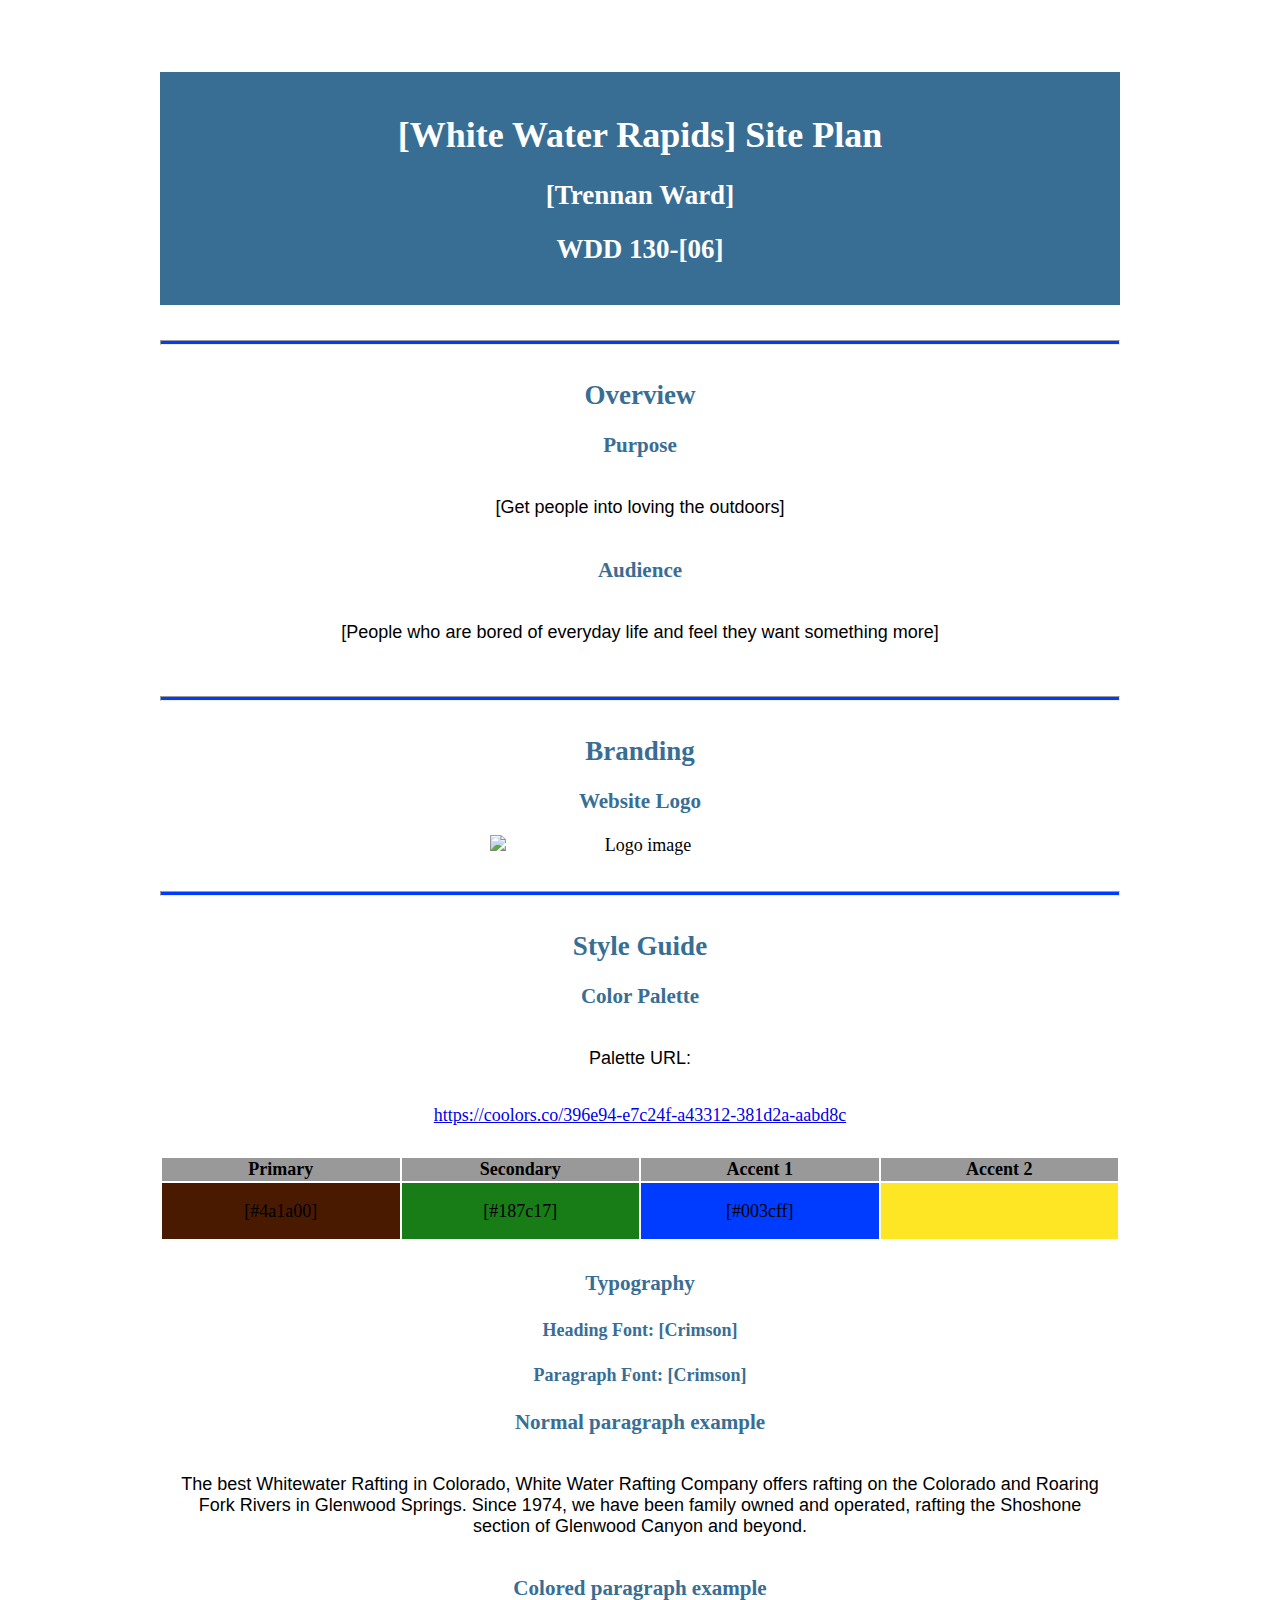
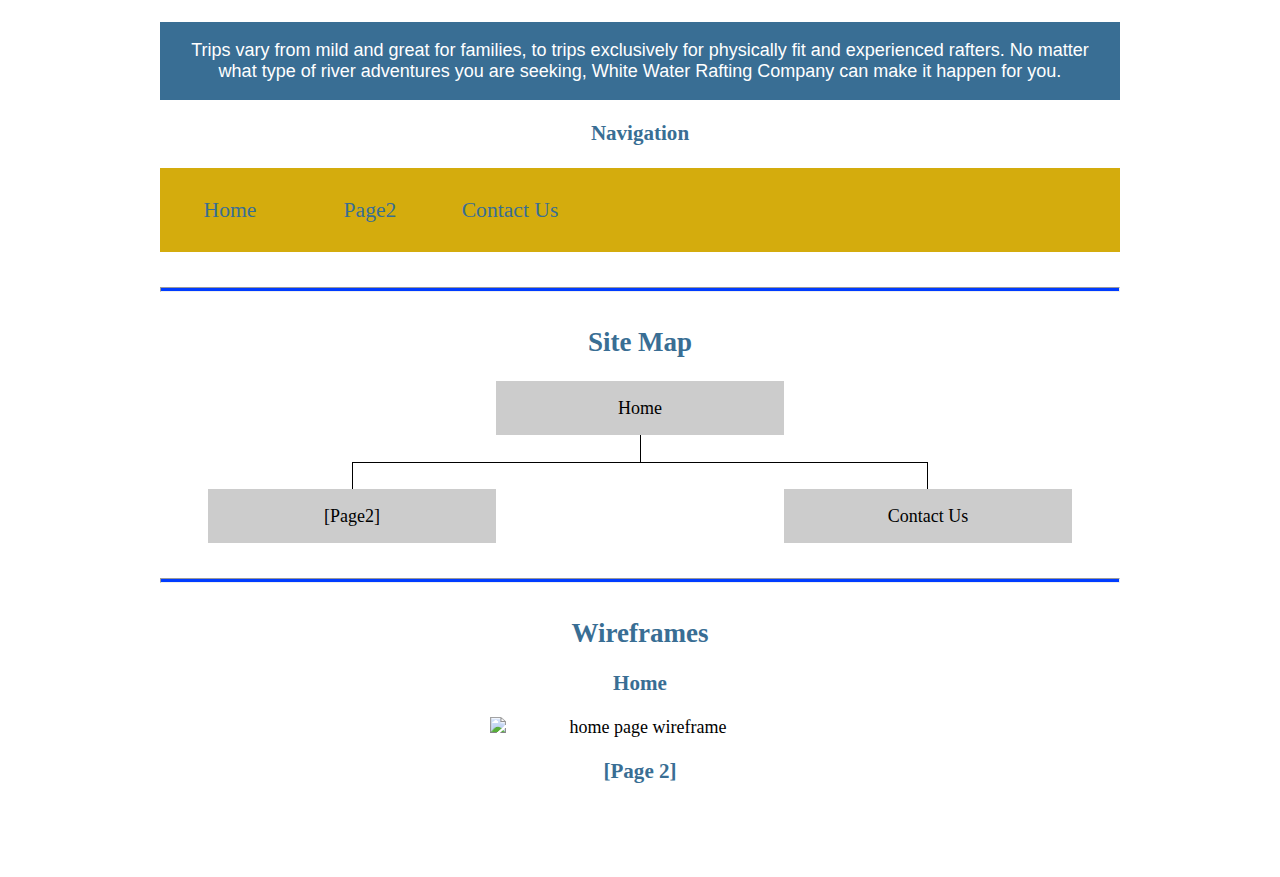
==== wwr/site-plan-rafting.html @ 7102e373 "Add files via upload" ====
<!DOCTYPE html>
<html lang="en-us">

<head>
  <meta charset="utf-8" />
  <title>Site Plan</title>
  <link type="text/css" rel="stylesheet" href="styles/site-plan-rafting.css" />
</head>

<body>
  <header>
    <h1>[White Water Rapids] Site Plan</h1>
    <h2>[Trennan Ward]</h2>
    <h2>WDD 130-[06]</h2>
    <!-- In the header above, add the name of your site, your name and class number. For example if you are in section 3 you would put WDD 130-03 -->
  </header>
  <main>
    <!-- ------------------------Steps 2-5------------------------------ -->
    <hr />
    <h2>Overview</h2>
    <h3>Purpose</h3>
    <p>[Get people into loving the outdoors]</p>
    <!-- change this -->

    <h3>Audience</h3>
    <p>[People who are bored of everyday life and feel they want something more]</p>
    <!-- change this -->

    <hr />
    <h2>Branding</h2>
    <h3>Website Logo</h3>
    <!-- Replace this with some sort of logo for your site.  A logo can be as simple as the name of your site in a nice font :) -->
    <img src="https://byui-wdd.github.io/wdd130/rafting_images/dryoarlogo.png" alt="Logo image" />
    <hr />
    <h2>Style Guide</h2>

    <!-- ------------------------Steps 6-9------------------------------ -->

    <h3>Color Palette</h3>
    <!--  The colors you choose for a website are one of the most important decisions you will make. Follow the instructions on the activity in Canvas then return and replace the color codes below with the hex color codes (the 6 digit numbers that show at the bottom of each color) for the colors you have chosen below.  You should have at least 2 colors but do not have to fill in all 4 if you do not need them.  -->

    <!-- Copy and paste the URL to your finished palette below. Replace the href value that is there with yours. Make sure to paste it into both the href value and the content text of the <a> tag -->
    <p>Palette URL:</p>
    <a href="https://coolors.co/396e94-e7c24f-a43312-381d2a-aabd8c"
      target="_blank">https://coolors.co/396e94-e7c24f-a43312-381d2a-aabd8c</a>

    <table class="colors">
      <tr>
        <th>Primary</th>
        <th>Secondary</th>
        <th>Accent 1</th>
        <th>Accent 2</th>
      </tr>
      <!-- Replace the numbers in the boxes below with your hex color codes. Then switch to the site-plan.css file and change your colors there as well. -->
      <tr>
        <td class="primary">[#4a1a00]</td>
        <td class="secondary">[#187c17]</td>
        <td class="accent1">[#003cff]</td>
        <td class="accent2"></td>
      </tr>
    </table>

    <!-- ------------------------Steps 10-12------------------------------ -->

    <h3>Typography</h3>
    <!-- Choose a font for your paragraphs (body copy) and headlines. What font(s) have you chosen? Think also about which of your colors above you might use for background and font colors. -->

    <h4>
      Heading Font: [Crimson]
      <!-- change this -->
    </h4>
    <h4>
      Paragraph Font: [Crimson]
      <!-- change this -->
    </h4>
    <h3>Normal paragraph example</h3>
    <p>
      The best Whitewater Rafting in Colorado, White Water Rafting Company
      offers rafting on the Colorado and Roaring Fork Rivers in Glenwood
      Springs. Since 1974, we have been family owned and operated, rafting the
      Shoshone section of Glenwood Canyon and beyond.
    </p>
    <h3>Colored paragraph example</h3>
    <p class="colored">
      Trips vary from mild and great for families, to trips exclusively for
      physically fit and experienced rafters. No matter what type of river
      adventures you are seeking, White Water Rafting Company can make it
      happen for you.
    </p>

    <!-- ------------------------Step 13------------------------------ -->

    <h3>Navigation</h3>
    <!-- Think about how you want your navigation bar to look. In the site-plan.css file change the colors to your colors to get the look you desire. -->
    <nav>
      <a href="#">Home</a>
      <a href="#">Page2</a>
      <a href="#">Contact Us</a>
    </nav>
    <hr />
    <h2>Site Map</h2>
    <div class="sitemap">
      <div class="sm-home">Home</div>
      <div class="sm-page2">
        [Page2]
        <!-- this page will have a name later -->
      </div>
      <div class="sm-page3">Contact Us</div>

      <div class="top">&nbsp;</div>
      <div class="left">&nbsp;</div>
      <div class="right">&nbsp;</div>
    </div>
    <hr />
    <h2>Wireframes</h2>
    <!-- Create an additional wireframe for your site. List it here below the Home page wireframe. -->

    <h3>Home</h3>

    <img src="https://byui-wdd.github.io/wdd130/rafting_images/wireframe_home.png" alt="home page wireframe" />

    <h3>[Page 2]</h3>

    <!-- <img src="#" alt="page 2 wireframe"> -->
  </main>
</body>

</html>
---- wwr/styles/site-plan-rafting.css ----
/* if you are using any Google fonts change the font names below to your fonts. 
Any spaces in your font name should be replaced with a +. 
Fonts are separated by a & */
@import url('https://fonts.googleapis.com/css2?family=Crimson+Text&display=swap');

:root {
  /* change the values below to your colors from your palette */
  --primary-color: #4a1a00   ;
  --secondary-color: #187c17 ;
  --accent1-color: #003cff;
  --accent2-color: rgb(255, 230, 37);

  /* change the values below to your chosen font(s) */
  --heading-font: "IM Fell French Canon";
  --paragraph-font: Lato, Helvetica, sans-serif;

  /* these colors below should be chosen from among your palette colors above */
  --headline-color-on-white: #396E94;  /* headlines on a white background */ 
  --headline-color-on-color: white; /* headlines on a colored background */ 
  --paragraph-color-on-white: #396E94; /* paragraph text on a white background */ 
  --paragraph-color-on-color: white; /* paragraph text on a colored background */ 
  --paragraph-background-color: #396E94  ;
  --nav-link-color: #396E94;
  --nav-background-color: #D4AC0D;
  --nav-hover-link-color: white;
  --nav-hover-background-color: #396E94;
}


/*  Look around below...but DON'T CHANGE ANYTHING! */

body {
  max-width: 960px;
  margin: 0 auto;
  padding: 4em;
  font-size: 18px;
  text-align: center;
}
img {
  display: block;
  margin: 0 auto;
  max-width: 300px;
}
h1, h2, h3, h4, h5, h6 {
  font-family: var(--heading-font);
  color: var(--headline-color-on-white);
}
h2 {
  text-align: center;
}
hr {
  height: 3px;
  margin: 35px 0;
  background: var(--accent1-color);
}
header {
  padding: 1em;
  text-align: center;
  color: var(--paragraph-color-on-color);
  background-color: var(--paragraph-background-color);
}
header > h1, header > h2 {
  color: var(--headline-color-on-color);
}
p {
  font-family: var(--paragraph-font);
  color: var(--paragraph-color);
  padding: 1em;
}
.colors {
  width: 100%;
  min-width: 350px;
  margin: 30px auto;
  text-align: center;
}
.colors th {
  background-color: #999;
}
.colors td{
  width: 25%;
  height: 3em;
}
.primary {
  background-color: var(--primary-color);
}
.secondary {
  background-color: var(--secondary-color);
}
.accent1 {
  background-color: var(--accent1-color);
}
.accent2{
  background-color: var(--accent2-color);
}
p.colored {
  background-color: var(--paragraph-background-color);
  color: var(--paragraph-color-on-color);
}
nav {
  background-color: var(--nav-background-color);
  line-height: 3em;
  text-align: center;
  font-size: 1.2em;
}
nav  {
  list-style-type: none;
  display: flex;
}
nav a {
  padding:1em;
  min-width: 120px;
  text-decoration: none;
  padding: 10px;
}
nav a:link, nav a:visited {
  color: var(--nav-link-color);
}
nav a:hover {
  color: var(--nav-hover-link-color);
  background-color: var(--nav-hover-background-color);
}
.sitemap {
  display: grid;
  justify-content: center;

  grid-template-columns: repeat(6, 15%);
  grid-template-rows: 3em 1.5em 1.5em 3em;
  grid-template-areas: ". . home home . ."
    ". . . top . ."
    ". left left right right ."
    "page2 page2 . . page3 page3";
}
.sitemap > div {
  text-align: center;
}
.sm-home {
  grid-area: home;
  background-color: #ccc;
  line-height: 3em;
}
.sm-page2 {
  grid-area: page2;
  background-color: #ccc;
  line-height: 3em;
}
.sm-page3 {
  grid-area: page3;
  background-color: #ccc;
  line-height: 3em;
}
.top {
  grid-area: top;
  border-left: 1px solid;
}
.left {
  grid-area: left;
  border-top: 1px solid;
  border-left: 1px solid;
}
.right {
  grid-area: right;
  border-top: 1px solid;
  border-right: 1px solid;
}
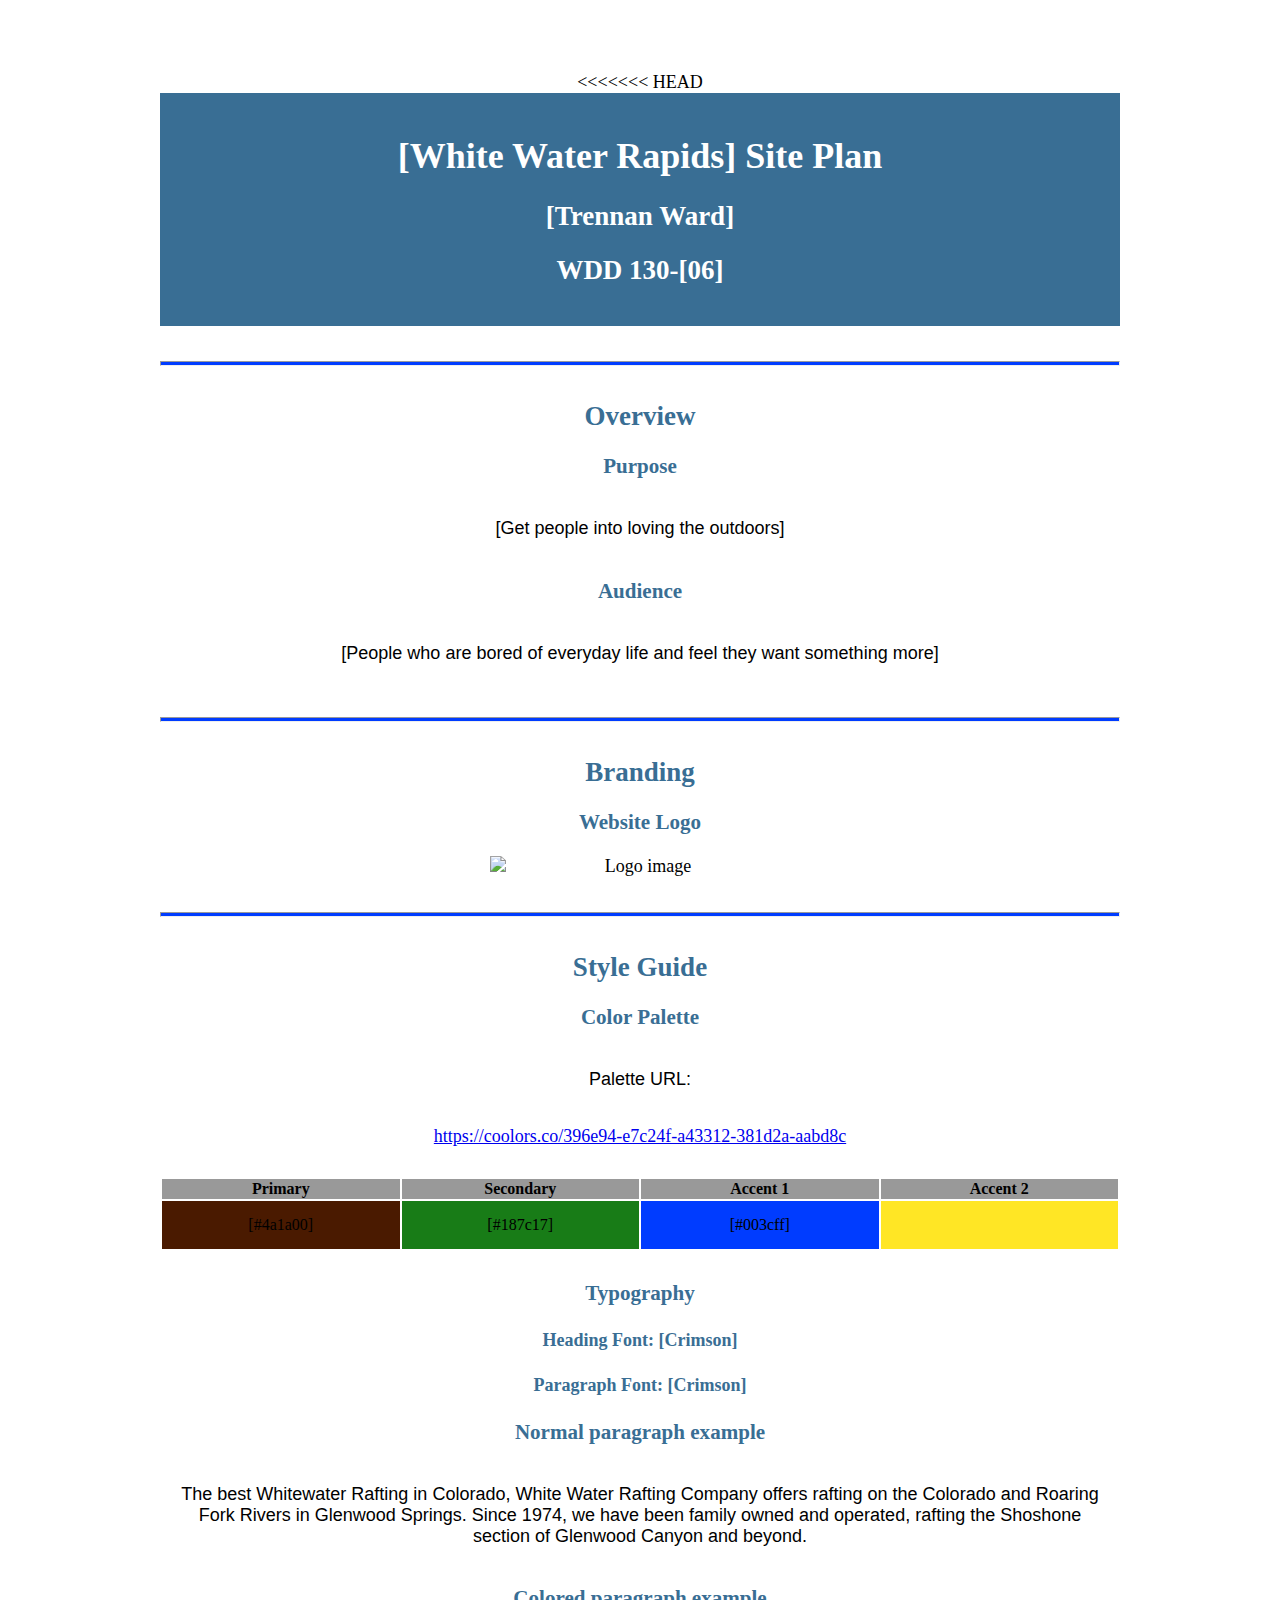
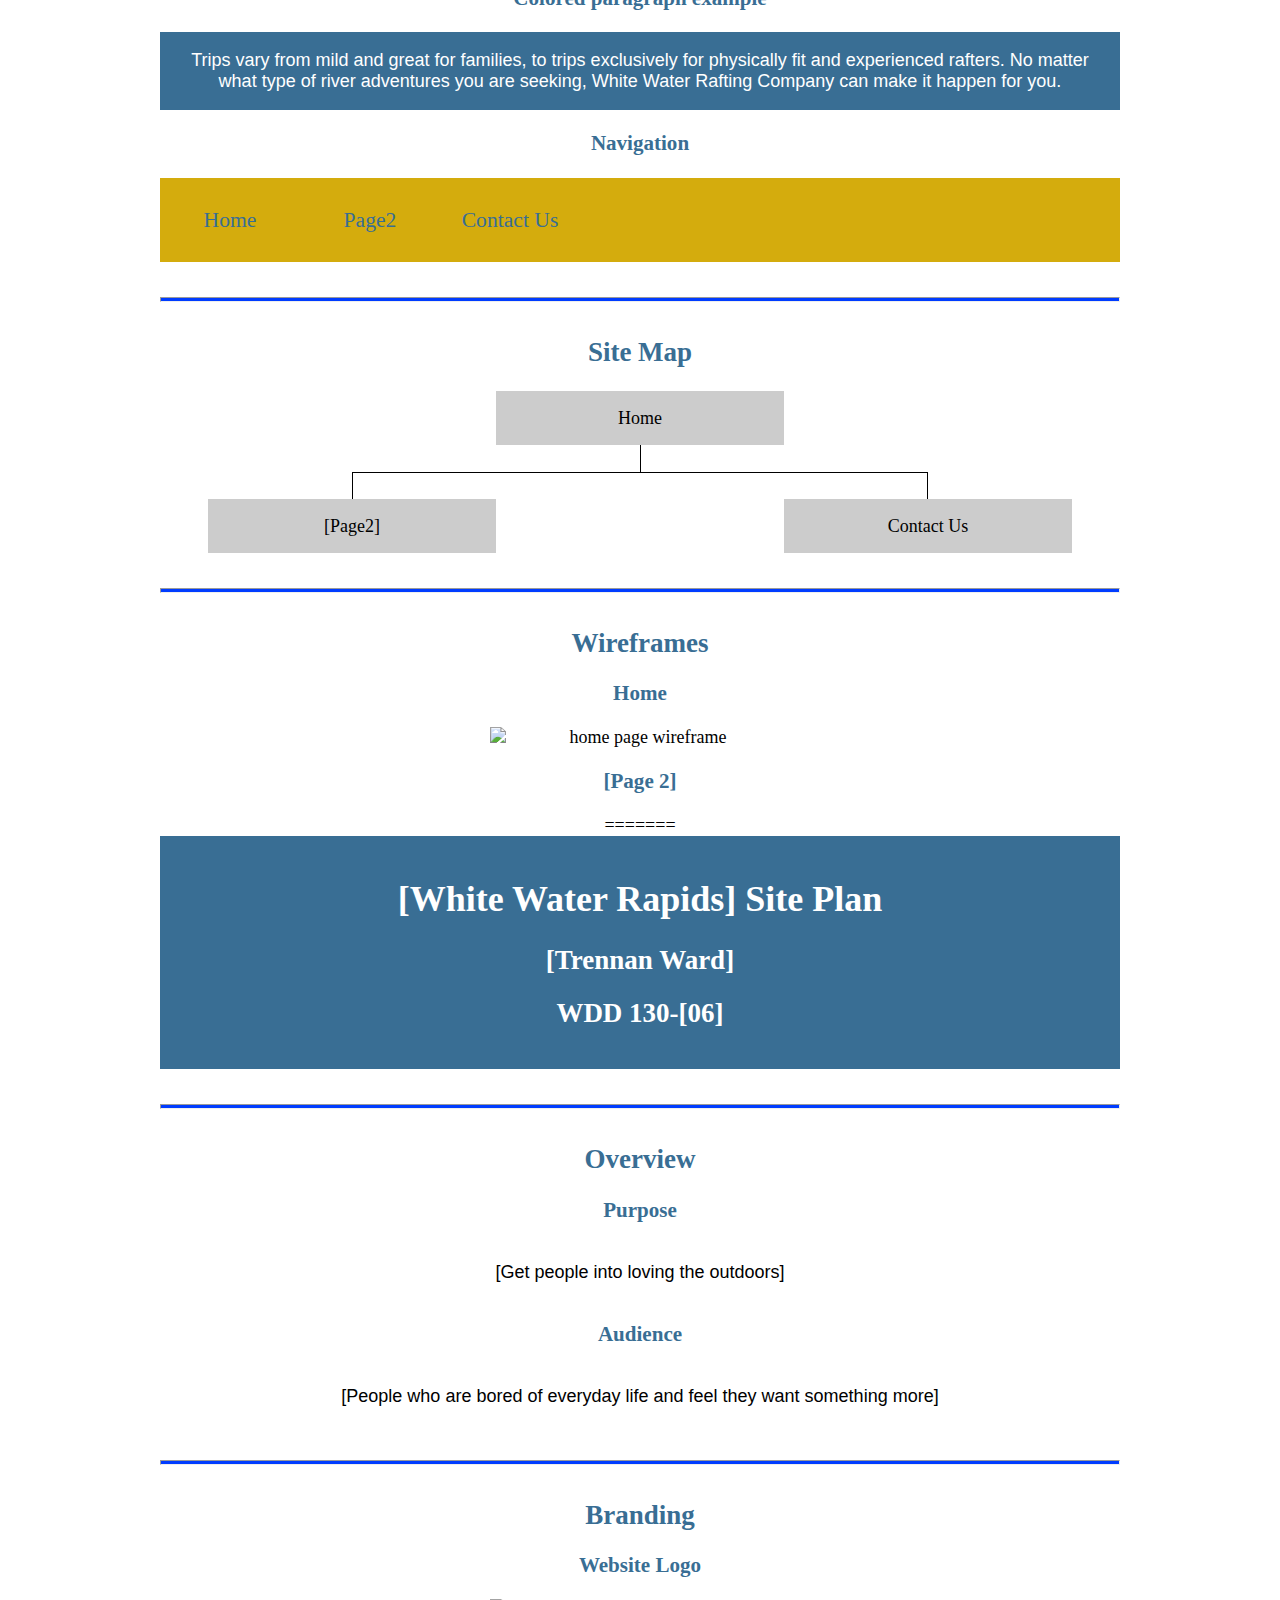
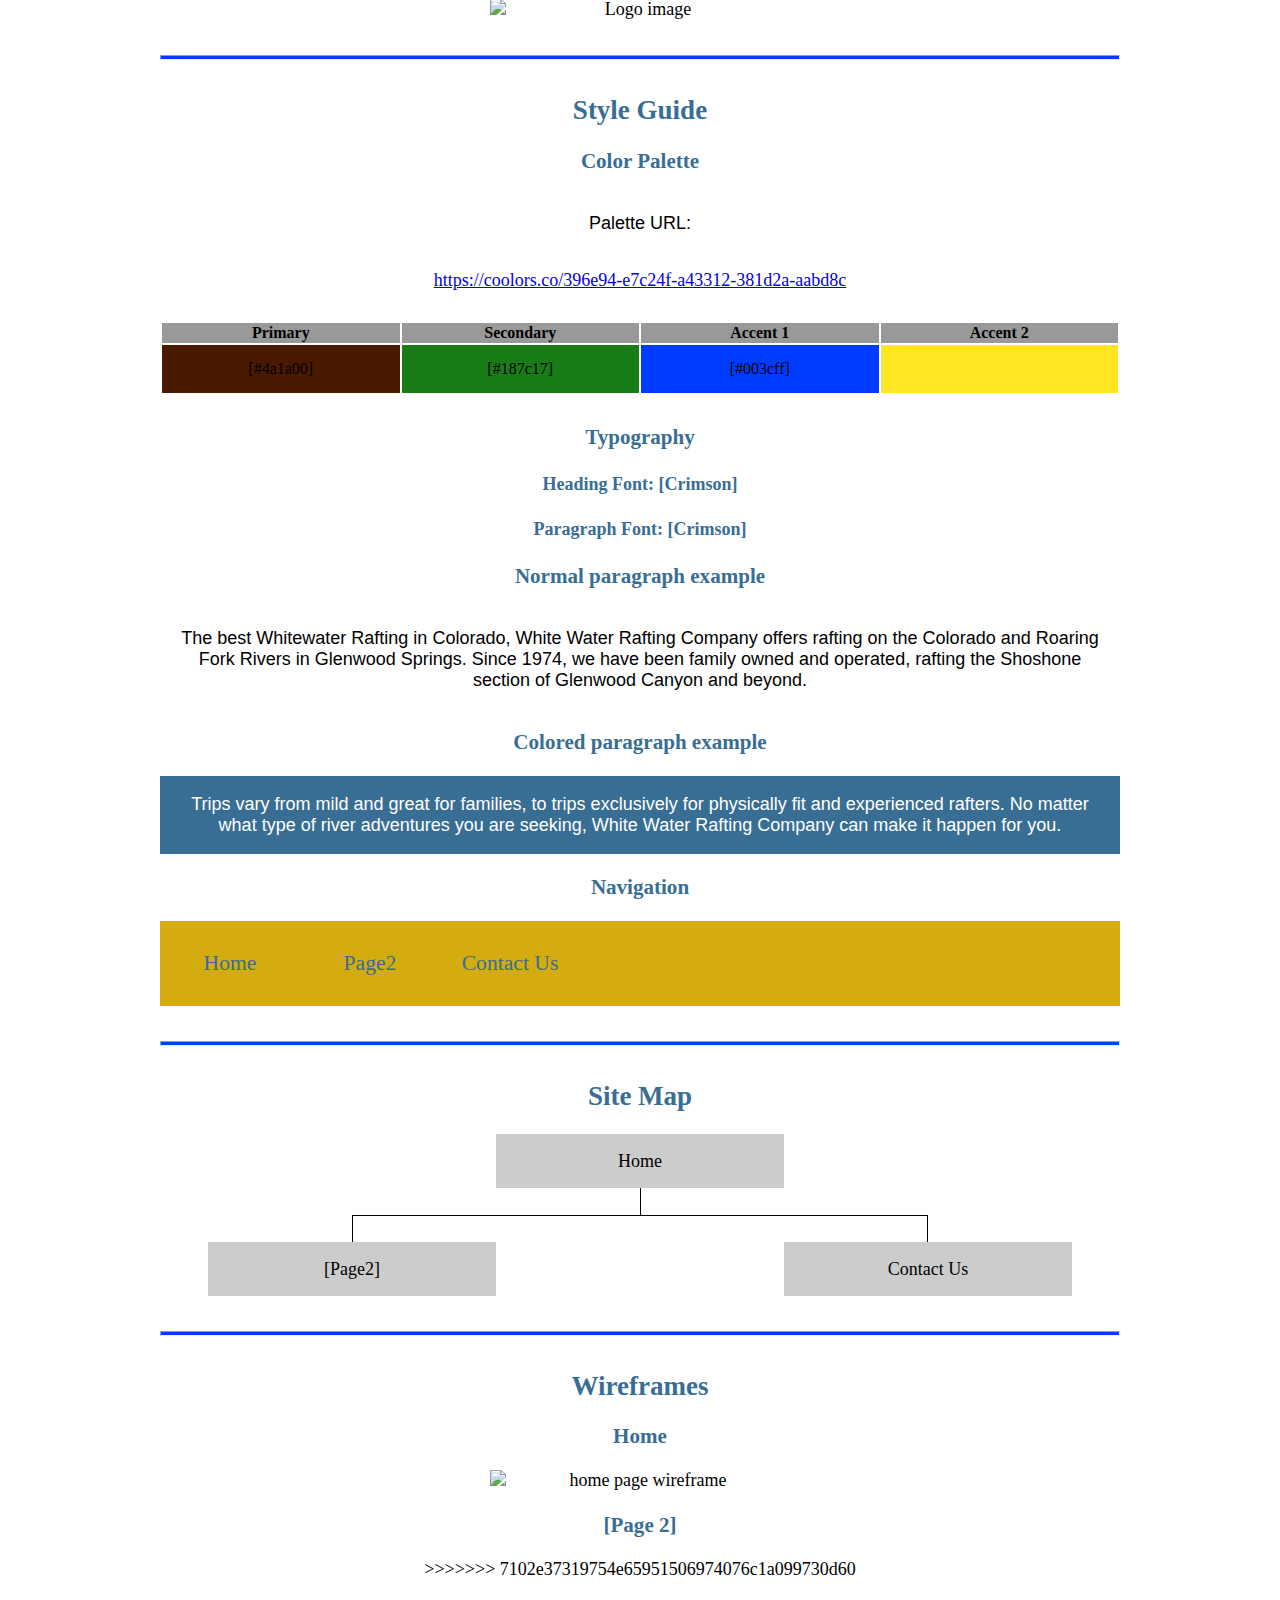
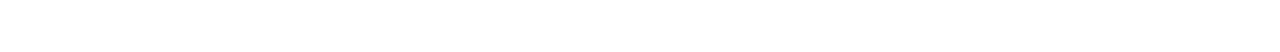
==== commit 7c678083: "site plan added" ====
--- a/wwr/site-plan-rafting.html
+++ b/wwr/site-plan-rafting.html
@@ -1,129 +1,260 @@
-
-<!DOCTYPE html>
-<html lang="en-us">
-
-<head>
-  <meta charset="utf-8" />
-  <title>Site Plan</title>
-  <link type="text/css" rel="stylesheet" href="styles/site-plan-rafting.css" />
-</head>
-
-<body>
-  <header>
-    <h1>[White Water Rapids] Site Plan</h1>
-    <h2>[Trennan Ward]</h2>
-    <h2>WDD 130-[06]</h2>
-    <!-- In the header above, add the name of your site, your name and class number. For example if you are in section 3 you would put WDD 130-03 -->
-  </header>
-  <main>
-    <!-- ------------------------Steps 2-5------------------------------ -->
-    <hr />
-    <h2>Overview</h2>
-    <h3>Purpose</h3>
-    <p>[Get people into loving the outdoors]</p>
-    <!-- change this -->
-
-    <h3>Audience</h3>
-    <p>[People who are bored of everyday life and feel they want something more]</p>
-    <!-- change this -->
-
-    <hr />
-    <h2>Branding</h2>
-    <h3>Website Logo</h3>
-    <!-- Replace this with some sort of logo for your site.  A logo can be as simple as the name of your site in a nice font :) -->
-    <img src="https://byui-wdd.github.io/wdd130/rafting_images/dryoarlogo.png" alt="Logo image" />
-    <hr />
-    <h2>Style Guide</h2>
-
-    <!-- ------------------------Steps 6-9------------------------------ -->
-
-    <h3>Color Palette</h3>
-    <!--  The colors you choose for a website are one of the most important decisions you will make. Follow the instructions on the activity in Canvas then return and replace the color codes below with the hex color codes (the 6 digit numbers that show at the bottom of each color) for the colors you have chosen below.  You should have at least 2 colors but do not have to fill in all 4 if you do not need them.  -->
-
-    <!-- Copy and paste the URL to your finished palette below. Replace the href value that is there with yours. Make sure to paste it into both the href value and the content text of the <a> tag -->
-    <p>Palette URL:</p>
-    <a href="https://coolors.co/396e94-e7c24f-a43312-381d2a-aabd8c"
-      target="_blank">https://coolors.co/396e94-e7c24f-a43312-381d2a-aabd8c</a>
-
-    <table class="colors">
-      <tr>
-        <th>Primary</th>
-        <th>Secondary</th>
-        <th>Accent 1</th>
-        <th>Accent 2</th>
-      </tr>
-      <!-- Replace the numbers in the boxes below with your hex color codes. Then switch to the site-plan.css file and change your colors there as well. -->
-      <tr>
-        <td class="primary">[#4a1a00]</td>
-        <td class="secondary">[#187c17]</td>
-        <td class="accent1">[#003cff]</td>
-        <td class="accent2"></td>
-      </tr>
-    </table>
-
-    <!-- ------------------------Steps 10-12------------------------------ -->
-
-    <h3>Typography</h3>
-    <!-- Choose a font for your paragraphs (body copy) and headlines. What font(s) have you chosen? Think also about which of your colors above you might use for background and font colors. -->
-
-    <h4>
-      Heading Font: [Crimson]
-      <!-- change this -->
-    </h4>
-    <h4>
-      Paragraph Font: [Crimson]
-      <!-- change this -->
-    </h4>
-    <h3>Normal paragraph example</h3>
-    <p>
-      The best Whitewater Rafting in Colorado, White Water Rafting Company
-      offers rafting on the Colorado and Roaring Fork Rivers in Glenwood
-      Springs. Since 1974, we have been family owned and operated, rafting the
-      Shoshone section of Glenwood Canyon and beyond.
-    </p>
-    <h3>Colored paragraph example</h3>
-    <p class="colored">
-      Trips vary from mild and great for families, to trips exclusively for
-      physically fit and experienced rafters. No matter what type of river
-      adventures you are seeking, White Water Rafting Company can make it
-      happen for you.
-    </p>
-
-    <!-- ------------------------Step 13------------------------------ -->
-
-    <h3>Navigation</h3>
-    <!-- Think about how you want your navigation bar to look. In the site-plan.css file change the colors to your colors to get the look you desire. -->
-    <nav>
-      <a href="#">Home</a>
-      <a href="#">Page2</a>
-      <a href="#">Contact Us</a>
-    </nav>
-    <hr />
-    <h2>Site Map</h2>
-    <div class="sitemap">
-      <div class="sm-home">Home</div>
-      <div class="sm-page2">
-        [Page2]
-        <!-- this page will have a name later -->
-      </div>
-      <div class="sm-page3">Contact Us</div>
-
-      <div class="top">&nbsp;</div>
-      <div class="left">&nbsp;</div>
-      <div class="right">&nbsp;</div>
-    </div>
-    <hr />
-    <h2>Wireframes</h2>
-    <!-- Create an additional wireframe for your site. List it here below the Home page wireframe. -->
-
-    <h3>Home</h3>
-
-    <img src="https://byui-wdd.github.io/wdd130/rafting_images/wireframe_home.png" alt="home page wireframe" />
-
-    <h3>[Page 2]</h3>
-
-    <!-- <img src="#" alt="page 2 wireframe"> -->
-  </main>
-</body>
-
+<<<<<<< HEAD
+
+<!DOCTYPE html>
+<html lang="en-us">
+
+<head>
+  <meta charset="utf-8" />
+  <title>Site Plan</title>
+  <link type="text/css" rel="stylesheet" href="styles/site-plan-rafting.css" />
+</head>
+
+<body>
+  <header>
+    <h1>[White Water Rapids] Site Plan</h1>
+    <h2>[Trennan Ward]</h2>
+    <h2>WDD 130-[06]</h2>
+    <!-- In the header above, add the name of your site, your name and class number. For example if you are in section 3 you would put WDD 130-03 -->
+  </header>
+  <main>
+    <!-- ------------------------Steps 2-5------------------------------ -->
+    <hr />
+    <h2>Overview</h2>
+    <h3>Purpose</h3>
+    <p>[Get people into loving the outdoors]</p>
+    <!-- change this -->
+
+    <h3>Audience</h3>
+    <p>[People who are bored of everyday life and feel they want something more]</p>
+    <!-- change this -->
+
+    <hr />
+    <h2>Branding</h2>
+    <h3>Website Logo</h3>
+    <!-- Replace this with some sort of logo for your site.  A logo can be as simple as the name of your site in a nice font :) -->
+    <img src="https://byui-wdd.github.io/wdd130/rafting_images/dryoarlogo.png" alt="Logo image" />
+    <hr />
+    <h2>Style Guide</h2>
+
+    <!-- ------------------------Steps 6-9------------------------------ -->
+
+    <h3>Color Palette</h3>
+    <!--  The colors you choose for a website are one of the most important decisions you will make. Follow the instructions on the activity in Canvas then return and replace the color codes below with the hex color codes (the 6 digit numbers that show at the bottom of each color) for the colors you have chosen below.  You should have at least 2 colors but do not have to fill in all 4 if you do not need them.  -->
+
+    <!-- Copy and paste the URL to your finished palette below. Replace the href value that is there with yours. Make sure to paste it into both the href value and the content text of the <a> tag -->
+    <p>Palette URL:</p>
+    <a href="https://coolors.co/396e94-e7c24f-a43312-381d2a-aabd8c"
+      target="_blank">https://coolors.co/396e94-e7c24f-a43312-381d2a-aabd8c</a>
+
+    <table class="colors">
+      <tr>
+        <th>Primary</th>
+        <th>Secondary</th>
+        <th>Accent 1</th>
+        <th>Accent 2</th>
+      </tr>
+      <!-- Replace the numbers in the boxes below with your hex color codes. Then switch to the site-plan.css file and change your colors there as well. -->
+      <tr>
+        <td class="primary">[#4a1a00]</td>
+        <td class="secondary">[#187c17]</td>
+        <td class="accent1">[#003cff]</td>
+        <td class="accent2"></td>
+      </tr>
+    </table>
+
+    <!-- ------------------------Steps 10-12------------------------------ -->
+
+    <h3>Typography</h3>
+    <!-- Choose a font for your paragraphs (body copy) and headlines. What font(s) have you chosen? Think also about which of your colors above you might use for background and font colors. -->
+
+    <h4>
+      Heading Font: [Crimson]
+      <!-- change this -->
+    </h4>
+    <h4>
+      Paragraph Font: [Crimson]
+      <!-- change this -->
+    </h4>
+    <h3>Normal paragraph example</h3>
+    <p>
+      The best Whitewater Rafting in Colorado, White Water Rafting Company
+      offers rafting on the Colorado and Roaring Fork Rivers in Glenwood
+      Springs. Since 1974, we have been family owned and operated, rafting the
+      Shoshone section of Glenwood Canyon and beyond.
+    </p>
+    <h3>Colored paragraph example</h3>
+    <p class="colored">
+      Trips vary from mild and great for families, to trips exclusively for
+      physically fit and experienced rafters. No matter what type of river
+      adventures you are seeking, White Water Rafting Company can make it
+      happen for you.
+    </p>
+
+    <!-- ------------------------Step 13------------------------------ -->
+
+    <h3>Navigation</h3>
+    <!-- Think about how you want your navigation bar to look. In the site-plan.css file change the colors to your colors to get the look you desire. -->
+    <nav>
+      <a href="#">Home</a>
+      <a href="#">Page2</a>
+      <a href="#">Contact Us</a>
+    </nav>
+    <hr />
+    <h2>Site Map</h2>
+    <div class="sitemap">
+      <div class="sm-home">Home</div>
+      <div class="sm-page2">
+        [Page2]
+        <!-- this page will have a name later -->
+      </div>
+      <div class="sm-page3">Contact Us</div>
+
+      <div class="top">&nbsp;</div>
+      <div class="left">&nbsp;</div>
+      <div class="right">&nbsp;</div>
+    </div>
+    <hr />
+    <h2>Wireframes</h2>
+    <!-- Create an additional wireframe for your site. List it here below the Home page wireframe. -->
+
+    <h3>Home</h3>
+
+    <img src="https://byui-wdd.github.io/wdd130/rafting_images/wireframe_home.png" alt="home page wireframe" />
+
+    <h3>[Page 2]</h3>
+
+    <!-- <img src="#" alt="page 2 wireframe"> -->
+  </main>
+</body>
+
+=======
+
+<!DOCTYPE html>
+<html lang="en-us">
+
+<head>
+  <meta charset="utf-8" />
+  <title>Site Plan</title>
+  <link type="text/css" rel="stylesheet" href="styles/site-plan-rafting.css" />
+</head>
+
+<body>
+  <header>
+    <h1>[White Water Rapids] Site Plan</h1>
+    <h2>[Trennan Ward]</h2>
+    <h2>WDD 130-[06]</h2>
+    <!-- In the header above, add the name of your site, your name and class number. For example if you are in section 3 you would put WDD 130-03 -->
+  </header>
+  <main>
+    <!-- ------------------------Steps 2-5------------------------------ -->
+    <hr />
+    <h2>Overview</h2>
+    <h3>Purpose</h3>
+    <p>[Get people into loving the outdoors]</p>
+    <!-- change this -->
+
+    <h3>Audience</h3>
+    <p>[People who are bored of everyday life and feel they want something more]</p>
+    <!-- change this -->
+
+    <hr />
+    <h2>Branding</h2>
+    <h3>Website Logo</h3>
+    <!-- Replace this with some sort of logo for your site.  A logo can be as simple as the name of your site in a nice font :) -->
+    <img src="https://byui-wdd.github.io/wdd130/rafting_images/dryoarlogo.png" alt="Logo image" />
+    <hr />
+    <h2>Style Guide</h2>
+
+    <!-- ------------------------Steps 6-9------------------------------ -->
+
+    <h3>Color Palette</h3>
+    <!--  The colors you choose for a website are one of the most important decisions you will make. Follow the instructions on the activity in Canvas then return and replace the color codes below with the hex color codes (the 6 digit numbers that show at the bottom of each color) for the colors you have chosen below.  You should have at least 2 colors but do not have to fill in all 4 if you do not need them.  -->
+
+    <!-- Copy and paste the URL to your finished palette below. Replace the href value that is there with yours. Make sure to paste it into both the href value and the content text of the <a> tag -->
+    <p>Palette URL:</p>
+    <a href="https://coolors.co/396e94-e7c24f-a43312-381d2a-aabd8c"
+      target="_blank">https://coolors.co/396e94-e7c24f-a43312-381d2a-aabd8c</a>
+
+    <table class="colors">
+      <tr>
+        <th>Primary</th>
+        <th>Secondary</th>
+        <th>Accent 1</th>
+        <th>Accent 2</th>
+      </tr>
+      <!-- Replace the numbers in the boxes below with your hex color codes. Then switch to the site-plan.css file and change your colors there as well. -->
+      <tr>
+        <td class="primary">[#4a1a00]</td>
+        <td class="secondary">[#187c17]</td>
+        <td class="accent1">[#003cff]</td>
+        <td class="accent2"></td>
+      </tr>
+    </table>
+
+    <!-- ------------------------Steps 10-12------------------------------ -->
+
+    <h3>Typography</h3>
+    <!-- Choose a font for your paragraphs (body copy) and headlines. What font(s) have you chosen? Think also about which of your colors above you might use for background and font colors. -->
+
+    <h4>
+      Heading Font: [Crimson]
+      <!-- change this -->
+    </h4>
+    <h4>
+      Paragraph Font: [Crimson]
+      <!-- change this -->
+    </h4>
+    <h3>Normal paragraph example</h3>
+    <p>
+      The best Whitewater Rafting in Colorado, White Water Rafting Company
+      offers rafting on the Colorado and Roaring Fork Rivers in Glenwood
+      Springs. Since 1974, we have been family owned and operated, rafting the
+      Shoshone section of Glenwood Canyon and beyond.
+    </p>
+    <h3>Colored paragraph example</h3>
+    <p class="colored">
+      Trips vary from mild and great for families, to trips exclusively for
+      physically fit and experienced rafters. No matter what type of river
+      adventures you are seeking, White Water Rafting Company can make it
+      happen for you.
+    </p>
+
+    <!-- ------------------------Step 13------------------------------ -->
+
+    <h3>Navigation</h3>
+    <!-- Think about how you want your navigation bar to look. In the site-plan.css file change the colors to your colors to get the look you desire. -->
+    <nav>
+      <a href="#">Home</a>
+      <a href="#">Page2</a>
+      <a href="#">Contact Us</a>
+    </nav>
+    <hr />
+    <h2>Site Map</h2>
+    <div class="sitemap">
+      <div class="sm-home">Home</div>
+      <div class="sm-page2">
+        [Page2]
+        <!-- this page will have a name later -->
+      </div>
+      <div class="sm-page3">Contact Us</div>
+
+      <div class="top">&nbsp;</div>
+      <div class="left">&nbsp;</div>
+      <div class="right">&nbsp;</div>
+    </div>
+    <hr />
+    <h2>Wireframes</h2>
+    <!-- Create an additional wireframe for your site. List it here below the Home page wireframe. -->
+
+    <h3>Home</h3>
+
+    <img src="https://byui-wdd.github.io/wdd130/rafting_images/wireframe_home.png" alt="home page wireframe" />
+
+    <h3>[Page 2]</h3>
+
+    <!-- <img src="#" alt="page 2 wireframe"> -->
+  </main>
+</body>
+
+>>>>>>> 7102e37319754e65951506974076c1a099730d60
 </html>--- a/wwr/styles/site-plan-rafting.css
+++ b/wwr/styles/site-plan-rafting.css
@@ -1,165 +1,165 @@
-
-/* if you are using any Google fonts change the font names below to your fonts. 
-Any spaces in your font name should be replaced with a +. 
-Fonts are separated by a & */
-@import url('https://fonts.googleapis.com/css2?family=Crimson+Text&display=swap');
-
-:root {
-  /* change the values below to your colors from your palette */
-  --primary-color: #4a1a00   ;
-  --secondary-color: #187c17 ;
-  --accent1-color: #003cff;
-  --accent2-color: rgb(255, 230, 37);
-
-  /* change the values below to your chosen font(s) */
-  --heading-font: "IM Fell French Canon";
-  --paragraph-font: Lato, Helvetica, sans-serif;
-
-  /* these colors below should be chosen from among your palette colors above */
-  --headline-color-on-white: #396E94;  /* headlines on a white background */ 
-  --headline-color-on-color: white; /* headlines on a colored background */ 
-  --paragraph-color-on-white: #396E94; /* paragraph text on a white background */ 
-  --paragraph-color-on-color: white; /* paragraph text on a colored background */ 
-  --paragraph-background-color: #396E94  ;
-  --nav-link-color: #396E94;
-  --nav-background-color: #D4AC0D;
-  --nav-hover-link-color: white;
-  --nav-hover-background-color: #396E94;
-}
-
-
-/*  Look around below...but DON'T CHANGE ANYTHING! */
-
-body {
-  max-width: 960px;
-  margin: 0 auto;
-  padding: 4em;
-  font-size: 18px;
-  text-align: center;
-}
-img {
-  display: block;
-  margin: 0 auto;
-  max-width: 300px;
-}
-h1, h2, h3, h4, h5, h6 {
-  font-family: var(--heading-font);
-  color: var(--headline-color-on-white);
-}
-h2 {
-  text-align: center;
-}
-hr {
-  height: 3px;
-  margin: 35px 0;
-  background: var(--accent1-color);
-}
-header {
-  padding: 1em;
-  text-align: center;
-  color: var(--paragraph-color-on-color);
-  background-color: var(--paragraph-background-color);
-}
-header > h1, header > h2 {
-  color: var(--headline-color-on-color);
-}
-p {
-  font-family: var(--paragraph-font);
-  color: var(--paragraph-color);
-  padding: 1em;
-}
-.colors {
-  width: 100%;
-  min-width: 350px;
-  margin: 30px auto;
-  text-align: center;
-}
-.colors th {
-  background-color: #999;
-}
-.colors td{
-  width: 25%;
-  height: 3em;
-}
-.primary {
-  background-color: var(--primary-color);
-}
-.secondary {
-  background-color: var(--secondary-color);
-}
-.accent1 {
-  background-color: var(--accent1-color);
-}
-.accent2{
-  background-color: var(--accent2-color);
-}
-p.colored {
-  background-color: var(--paragraph-background-color);
-  color: var(--paragraph-color-on-color);
-}
-nav {
-  background-color: var(--nav-background-color);
-  line-height: 3em;
-  text-align: center;
-  font-size: 1.2em;
-}
-nav  {
-  list-style-type: none;
-  display: flex;
-}
-nav a {
-  padding:1em;
-  min-width: 120px;
-  text-decoration: none;
-  padding: 10px;
-}
-nav a:link, nav a:visited {
-  color: var(--nav-link-color);
-}
-nav a:hover {
-  color: var(--nav-hover-link-color);
-  background-color: var(--nav-hover-background-color);
-}
-.sitemap {
-  display: grid;
-  justify-content: center;
-
-  grid-template-columns: repeat(6, 15%);
-  grid-template-rows: 3em 1.5em 1.5em 3em;
-  grid-template-areas: ". . home home . ."
-    ". . . top . ."
-    ". left left right right ."
-    "page2 page2 . . page3 page3";
-}
-.sitemap > div {
-  text-align: center;
-}
-.sm-home {
-  grid-area: home;
-  background-color: #ccc;
-  line-height: 3em;
-}
-.sm-page2 {
-  grid-area: page2;
-  background-color: #ccc;
-  line-height: 3em;
-}
-.sm-page3 {
-  grid-area: page3;
-  background-color: #ccc;
-  line-height: 3em;
-}
-.top {
-  grid-area: top;
-  border-left: 1px solid;
-}
-.left {
-  grid-area: left;
-  border-top: 1px solid;
-  border-left: 1px solid;
-}
-.right {
-  grid-area: right;
-  border-top: 1px solid;
-  border-right: 1px solid;
+
+/* if you are using any Google fonts change the font names below to your fonts. 
+Any spaces in your font name should be replaced with a +. 
+Fonts are separated by a & */
+@import url('https://fonts.googleapis.com/css2?family=Crimson+Text&display=swap');
+
+:root {
+  /* change the values below to your colors from your palette */
+  --primary-color: #4a1a00   ;
+  --secondary-color: #187c17 ;
+  --accent1-color: #003cff;
+  --accent2-color: rgb(255, 230, 37);
+
+  /* change the values below to your chosen font(s) */
+  --heading-font: "IM Fell French Canon";
+  --paragraph-font: Lato, Helvetica, sans-serif;
+
+  /* these colors below should be chosen from among your palette colors above */
+  --headline-color-on-white: #396E94;  /* headlines on a white background */ 
+  --headline-color-on-color: white; /* headlines on a colored background */ 
+  --paragraph-color-on-white: #396E94; /* paragraph text on a white background */ 
+  --paragraph-color-on-color: white; /* paragraph text on a colored background */ 
+  --paragraph-background-color: #396E94  ;
+  --nav-link-color: #396E94;
+  --nav-background-color: #D4AC0D;
+  --nav-hover-link-color: white;
+  --nav-hover-background-color: #396E94;
+}
+
+
+/*  Look around below...but DON'T CHANGE ANYTHING! */
+
+body {
+  max-width: 960px;
+  margin: 0 auto;
+  padding: 4em;
+  font-size: 18px;
+  text-align: center;
+}
+img {
+  display: block;
+  margin: 0 auto;
+  max-width: 300px;
+}
+h1, h2, h3, h4, h5, h6 {
+  font-family: var(--heading-font);
+  color: var(--headline-color-on-white);
+}
+h2 {
+  text-align: center;
+}
+hr {
+  height: 3px;
+  margin: 35px 0;
+  background: var(--accent1-color);
+}
+header {
+  padding: 1em;
+  text-align: center;
+  color: var(--paragraph-color-on-color);
+  background-color: var(--paragraph-background-color);
+}
+header > h1, header > h2 {
+  color: var(--headline-color-on-color);
+}
+p {
+  font-family: var(--paragraph-font);
+  color: var(--paragraph-color);
+  padding: 1em;
+}
+.colors {
+  width: 100%;
+  min-width: 350px;
+  margin: 30px auto;
+  text-align: center;
+}
+.colors th {
+  background-color: #999;
+}
+.colors td{
+  width: 25%;
+  height: 3em;
+}
+.primary {
+  background-color: var(--primary-color);
+}
+.secondary {
+  background-color: var(--secondary-color);
+}
+.accent1 {
+  background-color: var(--accent1-color);
+}
+.accent2{
+  background-color: var(--accent2-color);
+}
+p.colored {
+  background-color: var(--paragraph-background-color);
+  color: var(--paragraph-color-on-color);
+}
+nav {
+  background-color: var(--nav-background-color);
+  line-height: 3em;
+  text-align: center;
+  font-size: 1.2em;
+}
+nav  {
+  list-style-type: none;
+  display: flex;
+}
+nav a {
+  padding:1em;
+  min-width: 120px;
+  text-decoration: none;
+  padding: 10px;
+}
+nav a:link, nav a:visited {
+  color: var(--nav-link-color);
+}
+nav a:hover {
+  color: var(--nav-hover-link-color);
+  background-color: var(--nav-hover-background-color);
+}
+.sitemap {
+  display: grid;
+  justify-content: center;
+
+  grid-template-columns: repeat(6, 15%);
+  grid-template-rows: 3em 1.5em 1.5em 3em;
+  grid-template-areas: ". . home home . ."
+    ". . . top . ."
+    ". left left right right ."
+    "page2 page2 . . page3 page3";
+}
+.sitemap > div {
+  text-align: center;
+}
+.sm-home {
+  grid-area: home;
+  background-color: #ccc;
+  line-height: 3em;
+}
+.sm-page2 {
+  grid-area: page2;
+  background-color: #ccc;
+  line-height: 3em;
+}
+.sm-page3 {
+  grid-area: page3;
+  background-color: #ccc;
+  line-height: 3em;
+}
+.top {
+  grid-area: top;
+  border-left: 1px solid;
+}
+.left {
+  grid-area: left;
+  border-top: 1px solid;
+  border-left: 1px solid;
+}
+.right {
+  grid-area: right;
+  border-top: 1px solid;
+  border-right: 1px solid;
 }--- a/wwr/styles/site-plan-rafting.css
+++ b/wwr/styles/site-plan-rafting.css
@@ -1,165 +1,165 @@
-
-/* if you are using any Google fonts change the font names below to your fonts. 
-Any spaces in your font name should be replaced with a +. 
-Fonts are separated by a & */
-@import url('https://fonts.googleapis.com/css2?family=Crimson+Text&display=swap');
-
-:root {
-  /* change the values below to your colors from your palette */
-  --primary-color: #4a1a00   ;
-  --secondary-color: #187c17 ;
-  --accent1-color: #003cff;
-  --accent2-color: rgb(255, 230, 37);
-
-  /* change the values below to your chosen font(s) */
-  --heading-font: "IM Fell French Canon";
-  --paragraph-font: Lato, Helvetica, sans-serif;
-
-  /* these colors below should be chosen from among your palette colors above */
-  --headline-color-on-white: #396E94;  /* headlines on a white background */ 
-  --headline-color-on-color: white; /* headlines on a colored background */ 
-  --paragraph-color-on-white: #396E94; /* paragraph text on a white background */ 
-  --paragraph-color-on-color: white; /* paragraph text on a colored background */ 
-  --paragraph-background-color: #396E94  ;
-  --nav-link-color: #396E94;
-  --nav-background-color: #D4AC0D;
-  --nav-hover-link-color: white;
-  --nav-hover-background-color: #396E94;
-}
-
-
-/*  Look around below...but DON'T CHANGE ANYTHING! */
-
-body {
-  max-width: 960px;
-  margin: 0 auto;
-  padding: 4em;
-  font-size: 18px;
-  text-align: center;
-}
-img {
-  display: block;
-  margin: 0 auto;
-  max-width: 300px;
-}
-h1, h2, h3, h4, h5, h6 {
-  font-family: var(--heading-font);
-  color: var(--headline-color-on-white);
-}
-h2 {
-  text-align: center;
-}
-hr {
-  height: 3px;
-  margin: 35px 0;
-  background: var(--accent1-color);
-}
-header {
-  padding: 1em;
-  text-align: center;
-  color: var(--paragraph-color-on-color);
-  background-color: var(--paragraph-background-color);
-}
-header > h1, header > h2 {
-  color: var(--headline-color-on-color);
-}
-p {
-  font-family: var(--paragraph-font);
-  color: var(--paragraph-color);
-  padding: 1em;
-}
-.colors {
-  width: 100%;
-  min-width: 350px;
-  margin: 30px auto;
-  text-align: center;
-}
-.colors th {
-  background-color: #999;
-}
-.colors td{
-  width: 25%;
-  height: 3em;
-}
-.primary {
-  background-color: var(--primary-color);
-}
-.secondary {
-  background-color: var(--secondary-color);
-}
-.accent1 {
-  background-color: var(--accent1-color);
-}
-.accent2{
-  background-color: var(--accent2-color);
-}
-p.colored {
-  background-color: var(--paragraph-background-color);
-  color: var(--paragraph-color-on-color);
-}
-nav {
-  background-color: var(--nav-background-color);
-  line-height: 3em;
-  text-align: center;
-  font-size: 1.2em;
-}
-nav  {
-  list-style-type: none;
-  display: flex;
-}
-nav a {
-  padding:1em;
-  min-width: 120px;
-  text-decoration: none;
-  padding: 10px;
-}
-nav a:link, nav a:visited {
-  color: var(--nav-link-color);
-}
-nav a:hover {
-  color: var(--nav-hover-link-color);
-  background-color: var(--nav-hover-background-color);
-}
-.sitemap {
-  display: grid;
-  justify-content: center;
-
-  grid-template-columns: repeat(6, 15%);
-  grid-template-rows: 3em 1.5em 1.5em 3em;
-  grid-template-areas: ". . home home . ."
-    ". . . top . ."
-    ". left left right right ."
-    "page2 page2 . . page3 page3";
-}
-.sitemap > div {
-  text-align: center;
-}
-.sm-home {
-  grid-area: home;
-  background-color: #ccc;
-  line-height: 3em;
-}
-.sm-page2 {
-  grid-area: page2;
-  background-color: #ccc;
-  line-height: 3em;
-}
-.sm-page3 {
-  grid-area: page3;
-  background-color: #ccc;
-  line-height: 3em;
-}
-.top {
-  grid-area: top;
-  border-left: 1px solid;
-}
-.left {
-  grid-area: left;
-  border-top: 1px solid;
-  border-left: 1px solid;
-}
-.right {
-  grid-area: right;
-  border-top: 1px solid;
-  border-right: 1px solid;
+
+/* if you are using any Google fonts change the font names below to your fonts. 
+Any spaces in your font name should be replaced with a +. 
+Fonts are separated by a & */
+@import url('https://fonts.googleapis.com/css2?family=Crimson+Text&display=swap');
+
+:root {
+  /* change the values below to your colors from your palette */
+  --primary-color: #4a1a00   ;
+  --secondary-color: #187c17 ;
+  --accent1-color: #003cff;
+  --accent2-color: rgb(255, 230, 37);
+
+  /* change the values below to your chosen font(s) */
+  --heading-font: "IM Fell French Canon";
+  --paragraph-font: Lato, Helvetica, sans-serif;
+
+  /* these colors below should be chosen from among your palette colors above */
+  --headline-color-on-white: #396E94;  /* headlines on a white background */ 
+  --headline-color-on-color: white; /* headlines on a colored background */ 
+  --paragraph-color-on-white: #396E94; /* paragraph text on a white background */ 
+  --paragraph-color-on-color: white; /* paragraph text on a colored background */ 
+  --paragraph-background-color: #396E94  ;
+  --nav-link-color: #396E94;
+  --nav-background-color: #D4AC0D;
+  --nav-hover-link-color: white;
+  --nav-hover-background-color: #396E94;
+}
+
+
+/*  Look around below...but DON'T CHANGE ANYTHING! */
+
+body {
+  max-width: 960px;
+  margin: 0 auto;
+  padding: 4em;
+  font-size: 18px;
+  text-align: center;
+}
+img {
+  display: block;
+  margin: 0 auto;
+  max-width: 300px;
+}
+h1, h2, h3, h4, h5, h6 {
+  font-family: var(--heading-font);
+  color: var(--headline-color-on-white);
+}
+h2 {
+  text-align: center;
+}
+hr {
+  height: 3px;
+  margin: 35px 0;
+  background: var(--accent1-color);
+}
+header {
+  padding: 1em;
+  text-align: center;
+  color: var(--paragraph-color-on-color);
+  background-color: var(--paragraph-background-color);
+}
+header > h1, header > h2 {
+  color: var(--headline-color-on-color);
+}
+p {
+  font-family: var(--paragraph-font);
+  color: var(--paragraph-color);
+  padding: 1em;
+}
+.colors {
+  width: 100%;
+  min-width: 350px;
+  margin: 30px auto;
+  text-align: center;
+}
+.colors th {
+  background-color: #999;
+}
+.colors td{
+  width: 25%;
+  height: 3em;
+}
+.primary {
+  background-color: var(--primary-color);
+}
+.secondary {
+  background-color: var(--secondary-color);
+}
+.accent1 {
+  background-color: var(--accent1-color);
+}
+.accent2{
+  background-color: var(--accent2-color);
+}
+p.colored {
+  background-color: var(--paragraph-background-color);
+  color: var(--paragraph-color-on-color);
+}
+nav {
+  background-color: var(--nav-background-color);
+  line-height: 3em;
+  text-align: center;
+  font-size: 1.2em;
+}
+nav  {
+  list-style-type: none;
+  display: flex;
+}
+nav a {
+  padding:1em;
+  min-width: 120px;
+  text-decoration: none;
+  padding: 10px;
+}
+nav a:link, nav a:visited {
+  color: var(--nav-link-color);
+}
+nav a:hover {
+  color: var(--nav-hover-link-color);
+  background-color: var(--nav-hover-background-color);
+}
+.sitemap {
+  display: grid;
+  justify-content: center;
+
+  grid-template-columns: repeat(6, 15%);
+  grid-template-rows: 3em 1.5em 1.5em 3em;
+  grid-template-areas: ". . home home . ."
+    ". . . top . ."
+    ". left left right right ."
+    "page2 page2 . . page3 page3";
+}
+.sitemap > div {
+  text-align: center;
+}
+.sm-home {
+  grid-area: home;
+  background-color: #ccc;
+  line-height: 3em;
+}
+.sm-page2 {
+  grid-area: page2;
+  background-color: #ccc;
+  line-height: 3em;
+}
+.sm-page3 {
+  grid-area: page3;
+  background-color: #ccc;
+  line-height: 3em;
+}
+.top {
+  grid-area: top;
+  border-left: 1px solid;
+}
+.left {
+  grid-area: left;
+  border-top: 1px solid;
+  border-left: 1px solid;
+}
+.right {
+  grid-area: right;
+  border-top: 1px solid;
+  border-right: 1px solid;
 }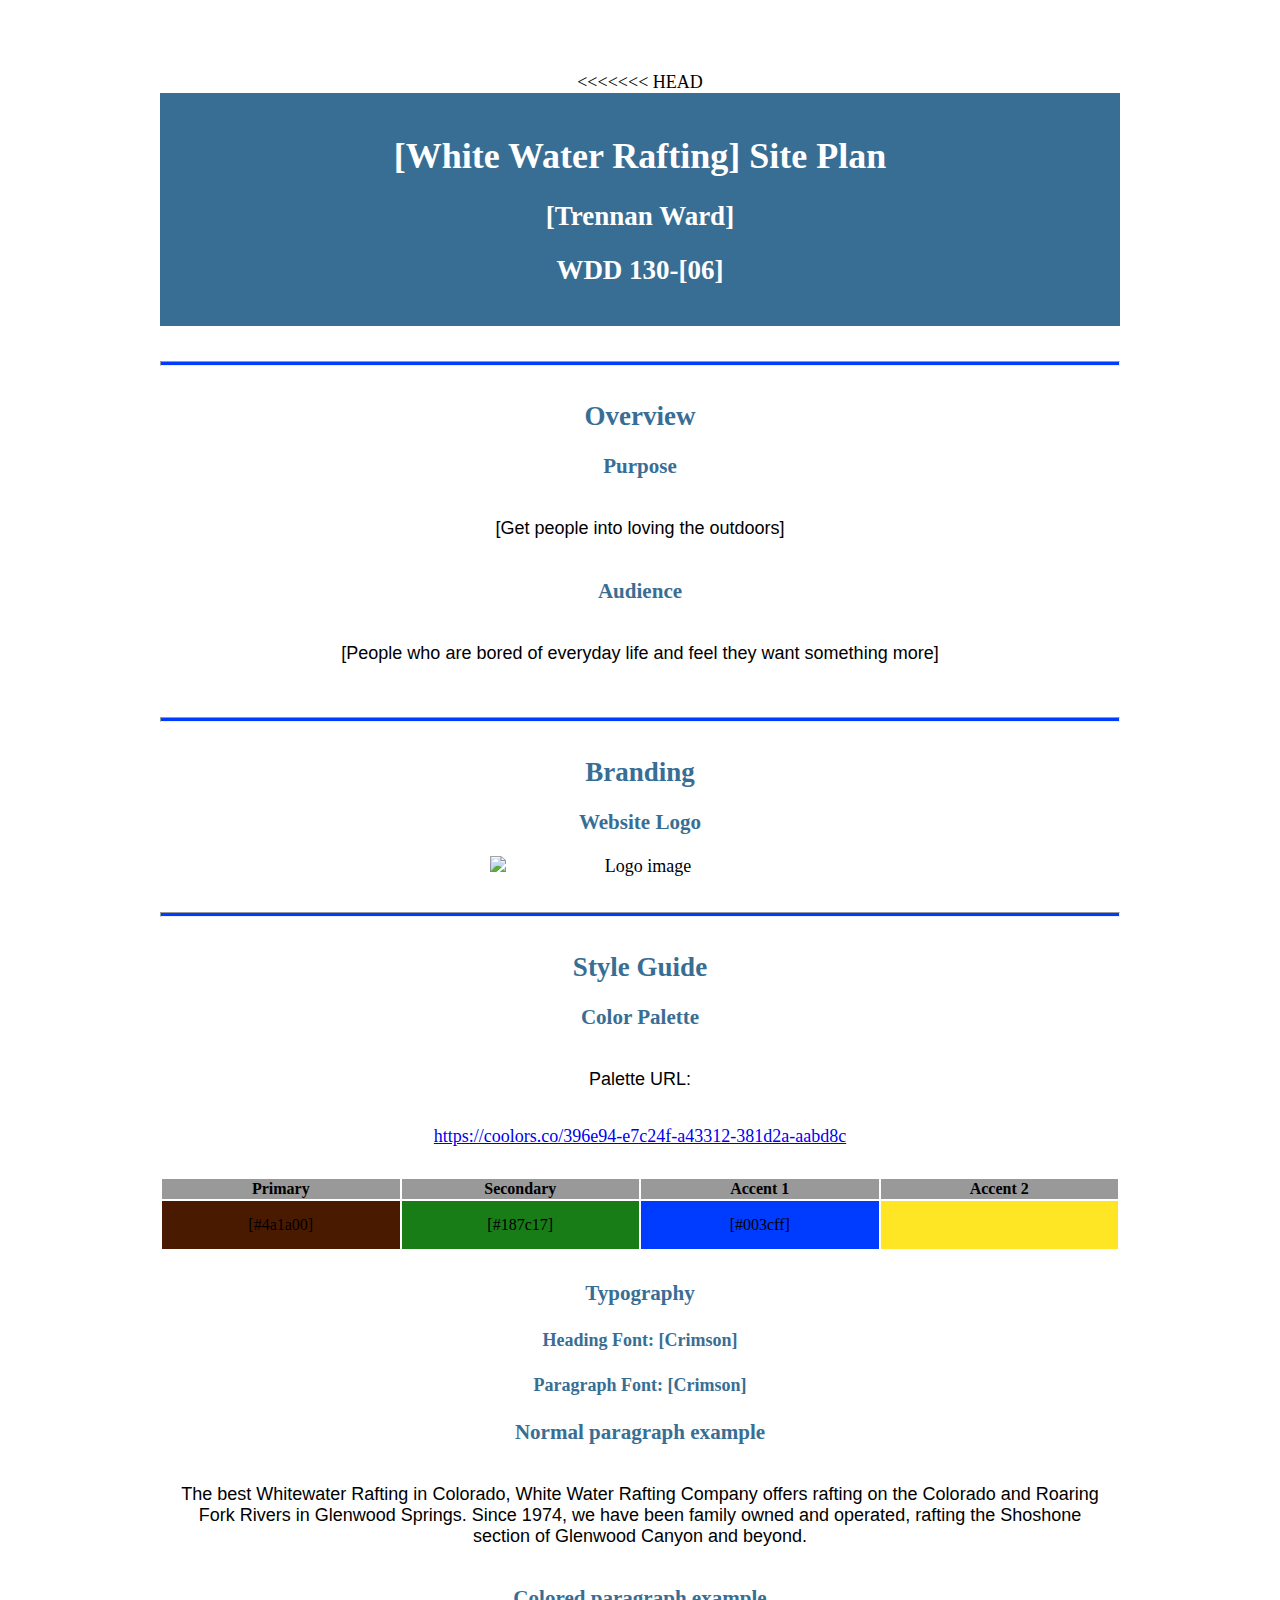
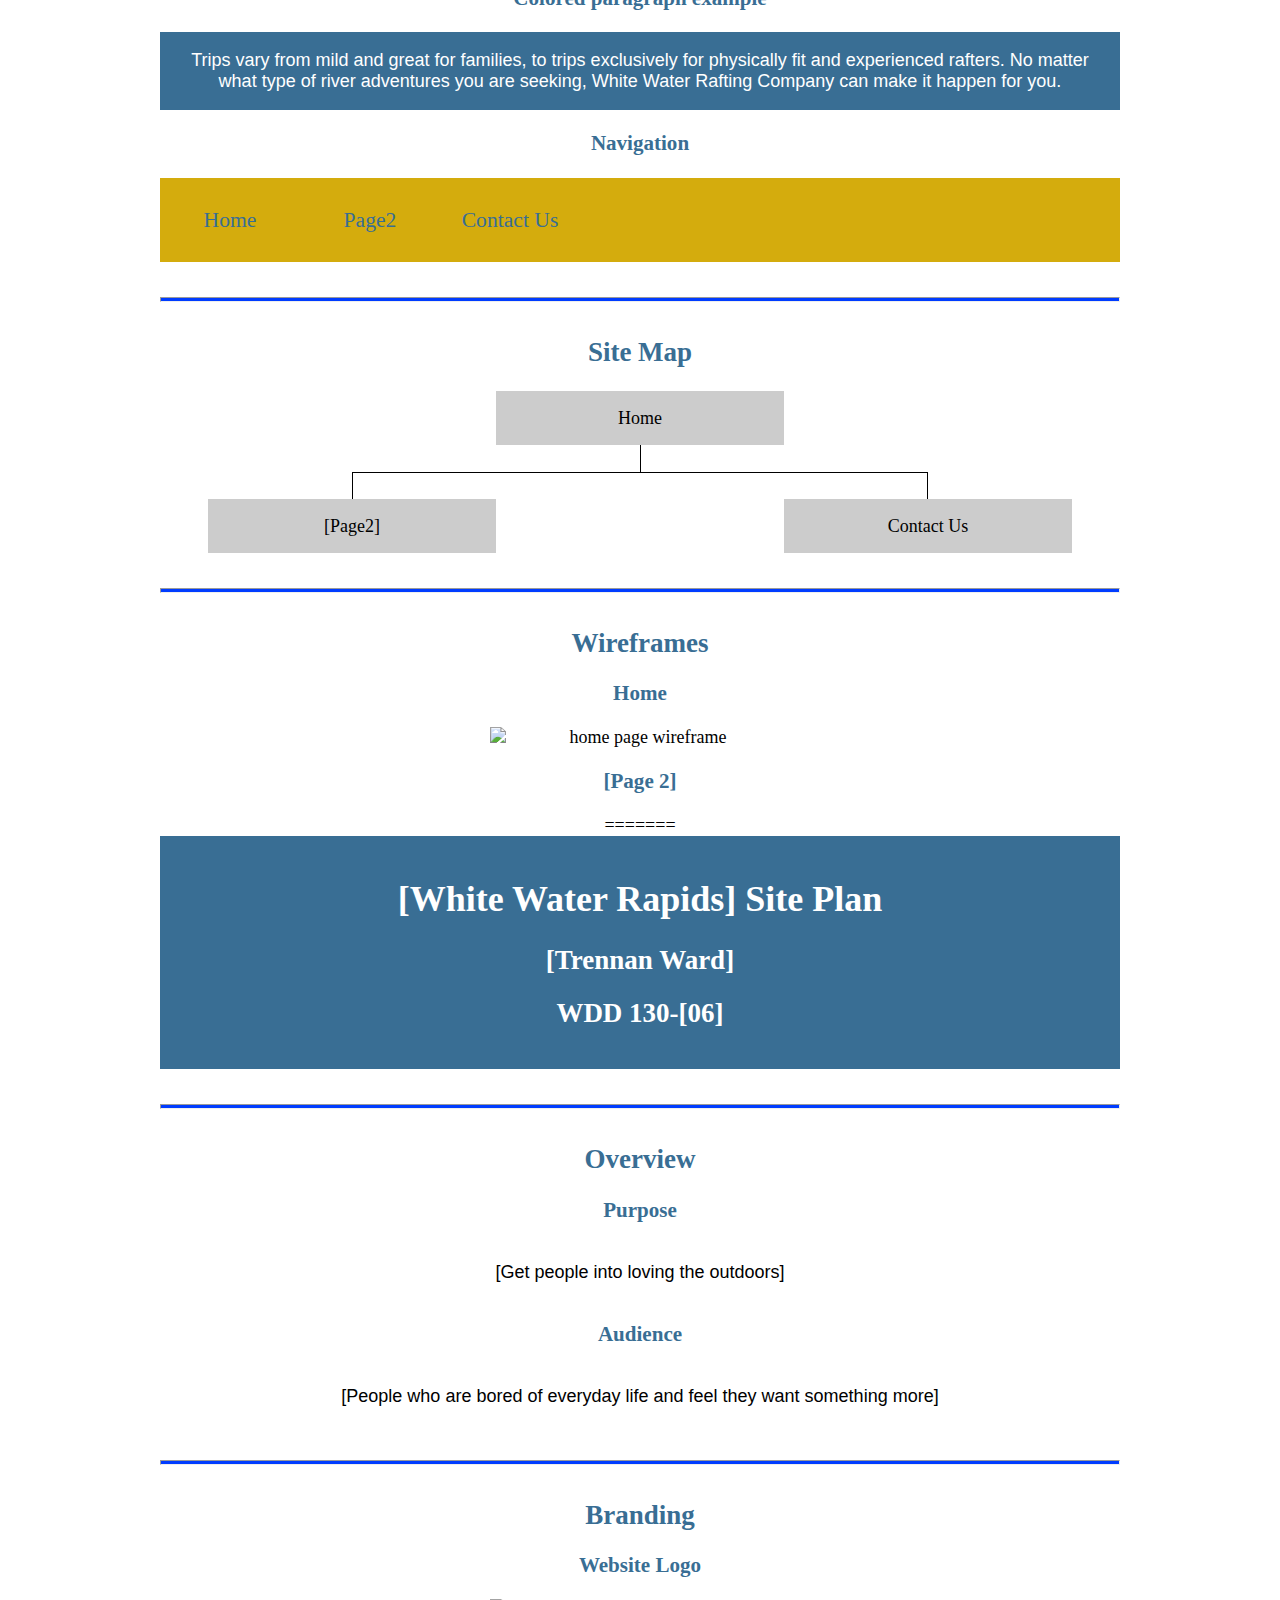
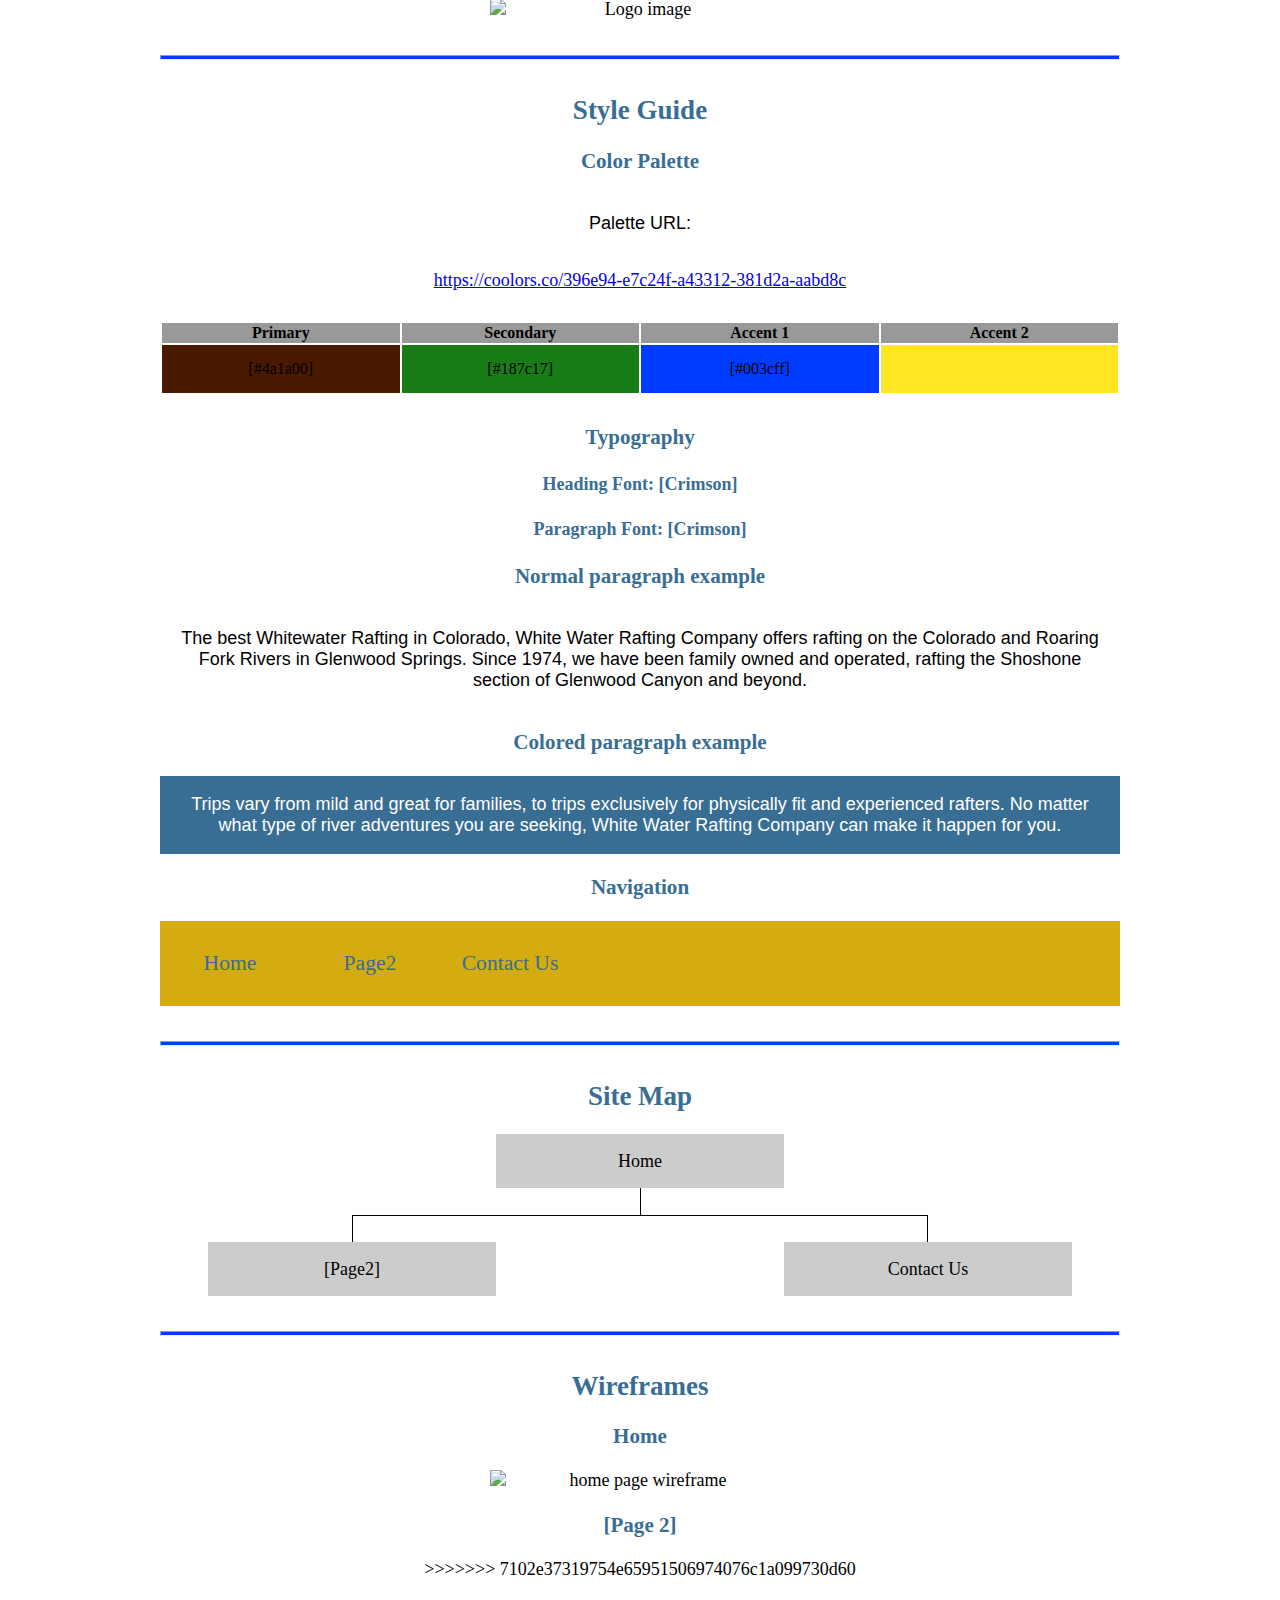
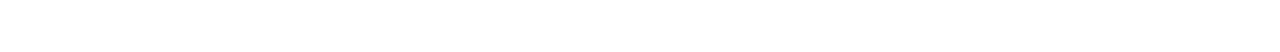
==== commit ed367a55: "Raft" ====
--- a/wwr/site-plan-rafting.html
+++ b/wwr/site-plan-rafting.html
@@ -1,4 +1,133 @@
 <<<<<<< HEAD
+
+<!DOCTYPE html>
+<html lang="en-us">
+
+<head>
+  <meta charset="utf-8" />
+  <title>Site Plan</title>
+  <link type="text/css" rel="stylesheet" href="styles/site-plan-rafting.css" />
+</head>
+
+<body>
+  <header>
+    <h1>[White Water Rafting] Site Plan</h1>
+    <h2>[Trennan Ward]</h2>
+    <h2>WDD 130-[06]</h2>
+    <!-- In the header above, add the name of your site, your name and class number. For example if you are in section 3 you would put WDD 130-03 -->
+  </header>
+  <main>
+    <!-- ------------------------Steps 2-5------------------------------ -->
+    <hr />
+    <h2>Overview</h2>
+    <h3>Purpose</h3>
+    <p>[Get people into loving the outdoors]</p>
+    <!-- change this -->
+
+    <h3>Audience</h3>
+    <p>[People who are bored of everyday life and feel they want something more]</p>
+    <!-- change this -->
+
+    <hr />
+    <h2>Branding</h2>
+    <h3>Website Logo</h3>
+    <!-- Replace this with some sort of logo for your site.  A logo can be as simple as the name of your site in a nice font :) -->
+    <img src="https://byui-wdd.github.io/wdd130/rafting_images/dryoarlogo.png" alt="Logo image" />
+    <hr />
+    <h2>Style Guide</h2>
+
+    <!-- ------------------------Steps 6-9------------------------------ -->
+
+    <h3>Color Palette</h3>
+    <!--  The colors you choose for a website are one of the most important decisions you will make. Follow the instructions on the activity in Canvas then return and replace the color codes below with the hex color codes (the 6 digit numbers that show at the bottom of each color) for the colors you have chosen below.  You should have at least 2 colors but do not have to fill in all 4 if you do not need them.  -->
+
+    <!-- Copy and paste the URL to your finished palette below. Replace the href value that is there with yours. Make sure to paste it into both the href value and the content text of the <a> tag -->
+    <p>Palette URL:</p>
+    <a href="https://coolors.co/396e94-e7c24f-a43312-381d2a-aabd8c"
+      target="_blank">https://coolors.co/396e94-e7c24f-a43312-381d2a-aabd8c</a>
+
+    <table class="colors">
+      <tr>
+        <th>Primary</th>
+        <th>Secondary</th>
+        <th>Accent 1</th>
+        <th>Accent 2</th>
+      </tr>
+      <!-- Replace the numbers in the boxes below with your hex color codes. Then switch to the site-plan.css file and change your colors there as well. -->
+      <tr>
+        <td class="primary">[#4a1a00]</td>
+        <td class="secondary">[#187c17]</td>
+        <td class="accent1">[#003cff]</td>
+        <td class="accent2"></td>
+      </tr>
+    </table>
+
+    <!-- ------------------------Steps 10-12------------------------------ -->
+
+    <h3>Typography</h3>
+    <!-- Choose a font for your paragraphs (body copy) and headlines. What font(s) have you chosen? Think also about which of your colors above you might use for background and font colors. -->
+
+    <h4>
+      Heading Font: [Crimson]
+      <!-- change this -->
+    </h4>
+    <h4>
+      Paragraph Font: [Crimson]
+      <!-- change this -->
+    </h4>
+    <h3>Normal paragraph example</h3>
+    <p>
+      The best Whitewater Rafting in Colorado, White Water Rafting Company
+      offers rafting on the Colorado and Roaring Fork Rivers in Glenwood
+      Springs. Since 1974, we have been family owned and operated, rafting the
+      Shoshone section of Glenwood Canyon and beyond.
+    </p>
+    <h3>Colored paragraph example</h3>
+    <p class="colored">
+      Trips vary from mild and great for families, to trips exclusively for
+      physically fit and experienced rafters. No matter what type of river
+      adventures you are seeking, White Water Rafting Company can make it
+      happen for you.
+    </p>
+
+    <!-- ------------------------Step 13------------------------------ -->
+
+    <h3>Navigation</h3>
+    <!-- Think about how you want your navigation bar to look. In the site-plan.css file change the colors to your colors to get the look you desire. -->
+    <nav>
+      <a href="#">Home</a>
+      <a href="#">Page2</a>
+      <a href="#">Contact Us</a>
+    </nav>
+    <hr />
+    <h2>Site Map</h2>
+    <div class="sitemap">
+      <div class="sm-home">Home</div>
+      <div class="sm-page2">
+        [Page2]
+        <!-- this page will have a name later -->
+      </div>
+      <div class="sm-page3">Contact Us</div>
+
+      <div class="top">&nbsp;</div>
+      <div class="left">&nbsp;</div>
+      <div class="right">&nbsp;</div>
+    </div>
+    <hr />
+    <h2>Wireframes</h2>
+    <!-- Create an additional wireframe for your site. List it here below the Home page wireframe. -->
+
+    <h3>Home</h3>
+
+    <img src="https://byui-wdd.github.io/wdd130/rafting_images/wireframe_home.png" alt="home page wireframe" />
+
+    <h3>[Page 2]</h3>
+
+    <!-- <img src="#" alt="page 2 wireframe"> -->
+  </main>
+</body>
+
+=======
 
 <!DOCTYPE html>
 <html lang="en-us">
@@ -127,134 +256,5 @@
   </main>
 </body>
 
-=======
-
-<!DOCTYPE html>
-<html lang="en-us">
-
-<head>
-  <meta charset="utf-8" />
-  <title>Site Plan</title>
-  <link type="text/css" rel="stylesheet" href="styles/site-plan-rafting.css" />
-</head>
-
-<body>
-  <header>
-    <h1>[White Water Rapids] Site Plan</h1>
-    <h2>[Trennan Ward]</h2>
-    <h2>WDD 130-[06]</h2>
-    <!-- In the header above, add the name of your site, your name and class number. For example if you are in section 3 you would put WDD 130-03 -->
-  </header>
-  <main>
-    <!-- ------------------------Steps 2-5------------------------------ -->
-    <hr />
-    <h2>Overview</h2>
-    <h3>Purpose</h3>
-    <p>[Get people into loving the outdoors]</p>
-    <!-- change this -->
-
-    <h3>Audience</h3>
-    <p>[People who are bored of everyday life and feel they want something more]</p>
-    <!-- change this -->
-
-    <hr />
-    <h2>Branding</h2>
-    <h3>Website Logo</h3>
-    <!-- Replace this with some sort of logo for your site.  A logo can be as simple as the name of your site in a nice font :) -->
-    <img src="https://byui-wdd.github.io/wdd130/rafting_images/dryoarlogo.png" alt="Logo image" />
-    <hr />
-    <h2>Style Guide</h2>
-
-    <!-- ------------------------Steps 6-9------------------------------ -->
-
-    <h3>Color Palette</h3>
-    <!--  The colors you choose for a website are one of the most important decisions you will make. Follow the instructions on the activity in Canvas then return and replace the color codes below with the hex color codes (the 6 digit numbers that show at the bottom of each color) for the colors you have chosen below.  You should have at least 2 colors but do not have to fill in all 4 if you do not need them.  -->
-
-    <!-- Copy and paste the URL to your finished palette below. Replace the href value that is there with yours. Make sure to paste it into both the href value and the content text of the <a> tag -->
-    <p>Palette URL:</p>
-    <a href="https://coolors.co/396e94-e7c24f-a43312-381d2a-aabd8c"
-      target="_blank">https://coolors.co/396e94-e7c24f-a43312-381d2a-aabd8c</a>
-
-    <table class="colors">
-      <tr>
-        <th>Primary</th>
-        <th>Secondary</th>
-        <th>Accent 1</th>
-        <th>Accent 2</th>
-      </tr>
-      <!-- Replace the numbers in the boxes below with your hex color codes. Then switch to the site-plan.css file and change your colors there as well. -->
-      <tr>
-        <td class="primary">[#4a1a00]</td>
-        <td class="secondary">[#187c17]</td>
-        <td class="accent1">[#003cff]</td>
-        <td class="accent2"></td>
-      </tr>
-    </table>
-
-    <!-- ------------------------Steps 10-12------------------------------ -->
-
-    <h3>Typography</h3>
-    <!-- Choose a font for your paragraphs (body copy) and headlines. What font(s) have you chosen? Think also about which of your colors above you might use for background and font colors. -->
-
-    <h4>
-      Heading Font: [Crimson]
-      <!-- change this -->
-    </h4>
-    <h4>
-      Paragraph Font: [Crimson]
-      <!-- change this -->
-    </h4>
-    <h3>Normal paragraph example</h3>
-    <p>
-      The best Whitewater Rafting in Colorado, White Water Rafting Company
-      offers rafting on the Colorado and Roaring Fork Rivers in Glenwood
-      Springs. Since 1974, we have been family owned and operated, rafting the
-      Shoshone section of Glenwood Canyon and beyond.
-    </p>
-    <h3>Colored paragraph example</h3>
-    <p class="colored">
-      Trips vary from mild and great for families, to trips exclusively for
-      physically fit and experienced rafters. No matter what type of river
-      adventures you are seeking, White Water Rafting Company can make it
-      happen for you.
-    </p>
-
-    <!-- ------------------------Step 13------------------------------ -->
-
-    <h3>Navigation</h3>
-    <!-- Think about how you want your navigation bar to look. In the site-plan.css file change the colors to your colors to get the look you desire. -->
-    <nav>
-      <a href="#">Home</a>
-      <a href="#">Page2</a>
-      <a href="#">Contact Us</a>
-    </nav>
-    <hr />
-    <h2>Site Map</h2>
-    <div class="sitemap">
-      <div class="sm-home">Home</div>
-      <div class="sm-page2">
-        [Page2]
-        <!-- this page will have a name later -->
-      </div>
-      <div class="sm-page3">Contact Us</div>
-
-      <div class="top">&nbsp;</div>
-      <div class="left">&nbsp;</div>
-      <div class="right">&nbsp;</div>
-    </div>
-    <hr />
-    <h2>Wireframes</h2>
-    <!-- Create an additional wireframe for your site. List it here below the Home page wireframe. -->
-
-    <h3>Home</h3>
-
-    <img src="https://byui-wdd.github.io/wdd130/rafting_images/wireframe_home.png" alt="home page wireframe" />
-
-    <h3>[Page 2]</h3>
-
-    <!-- <img src="#" alt="page 2 wireframe"> -->
-  </main>
-</body>
-
 >>>>>>> 7102e37319754e65951506974076c1a099730d60
 </html>